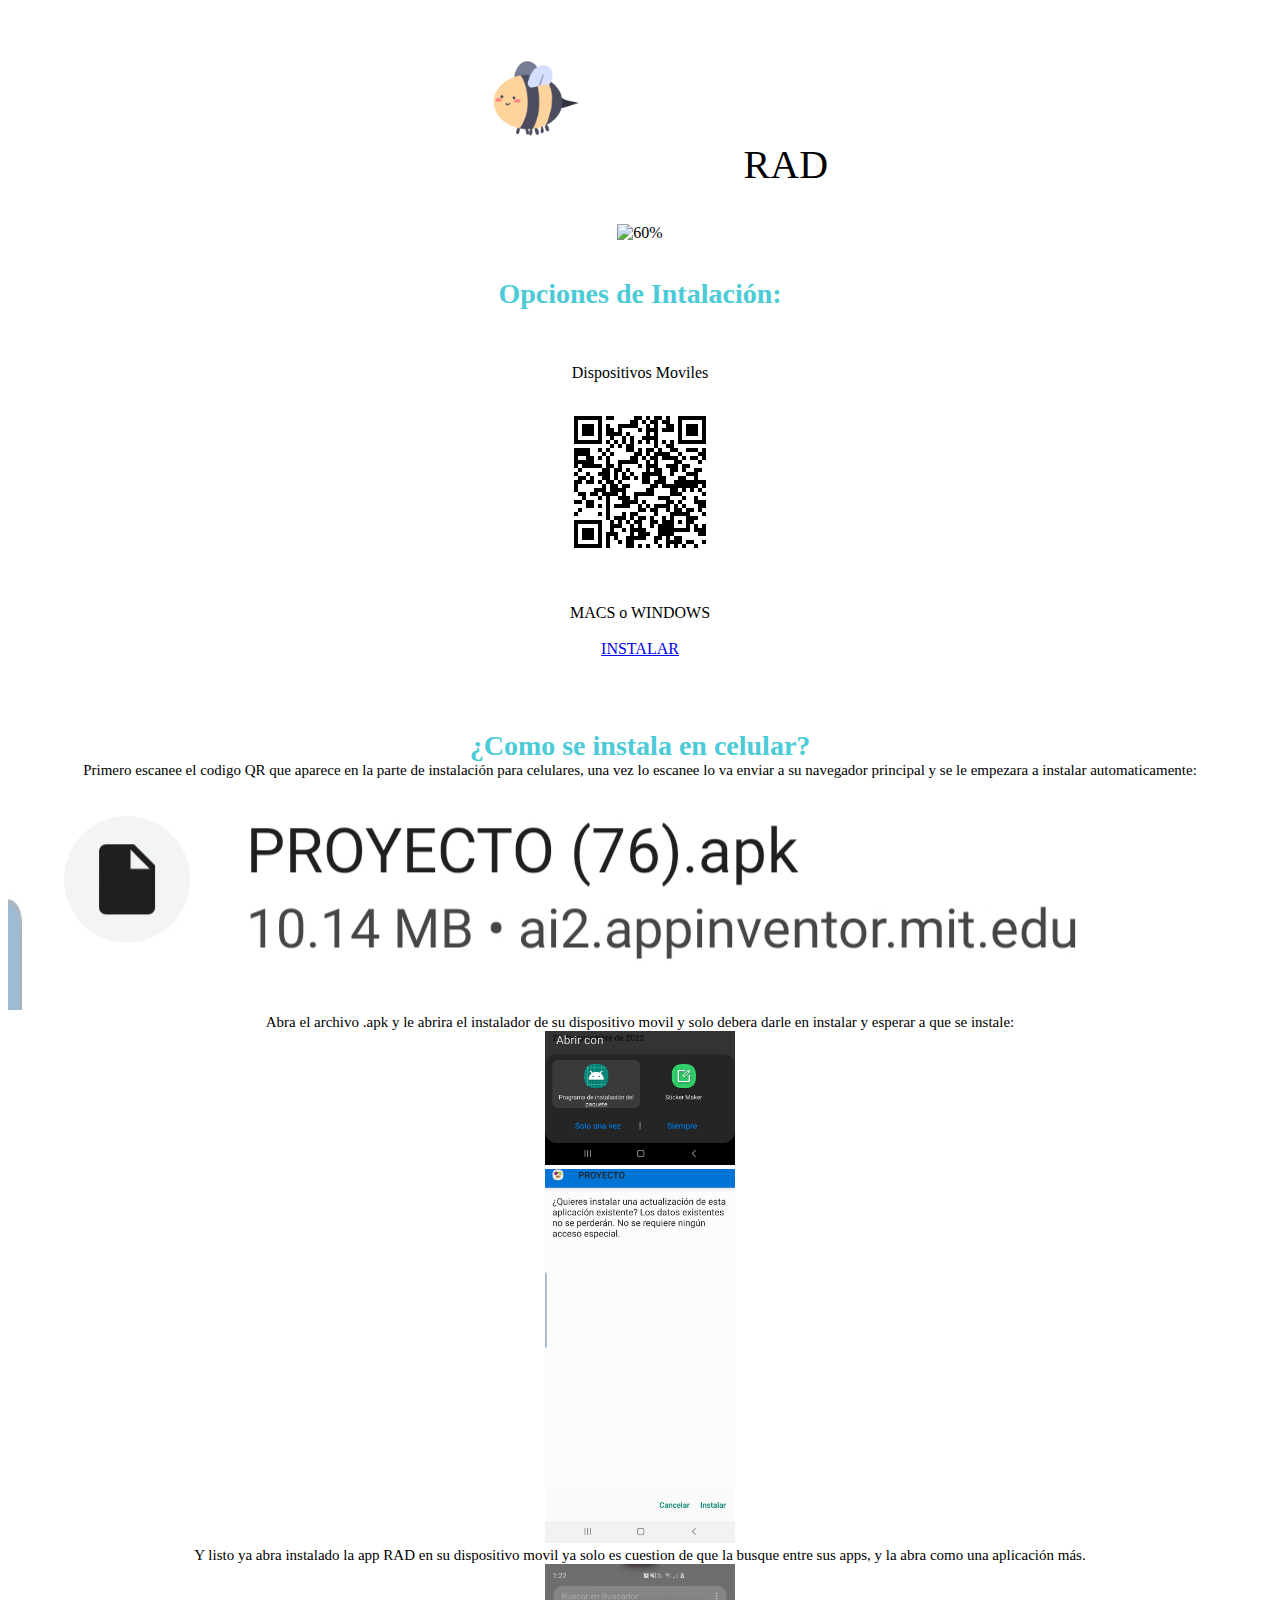
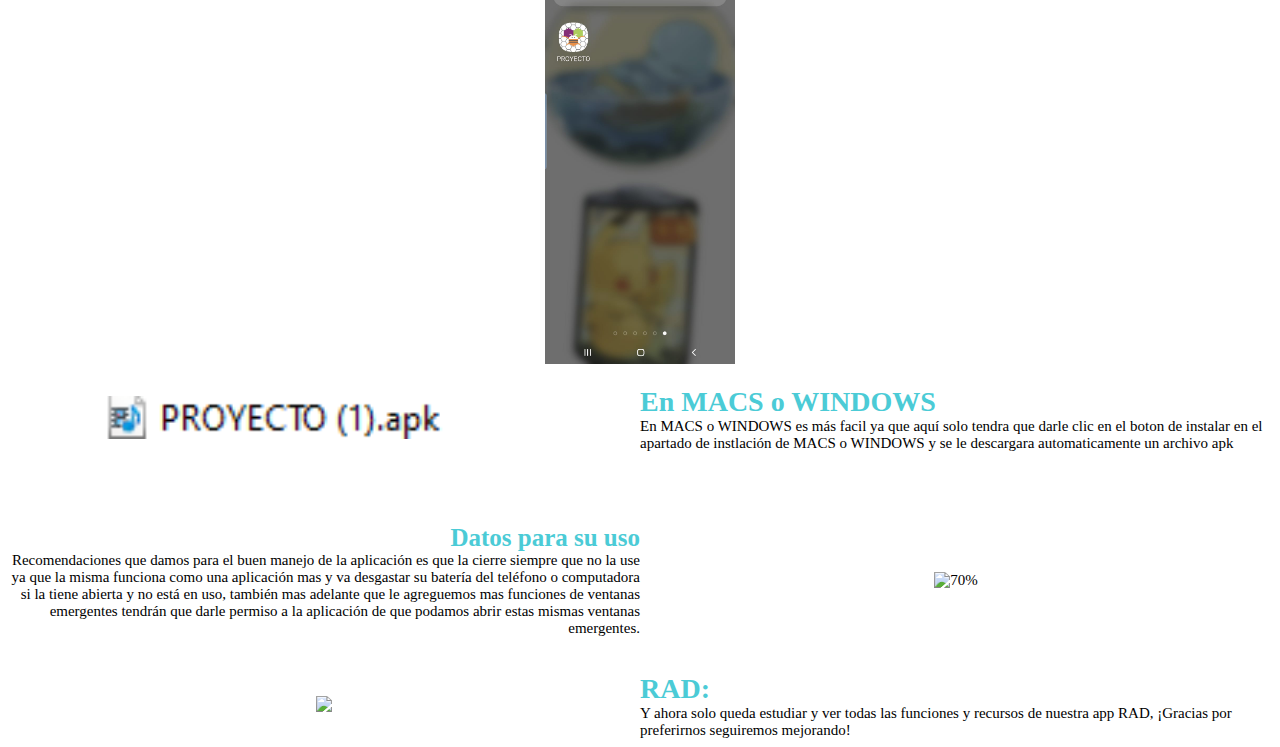
==== index.html @ 7ee8cae1 "Add files via upload" ====
<!DOCTYPE html>
<html lang="en" >
<head>
  <meta charset="UTF-8">
  <title>CodePen - TL-SF1008D</title>
  <link rel="stylesheet" href="./style.css">

</head>
<body>
<!-- partial:index.partial.html -->
<div id="contenedor">
<div stlye="clear:both;">&nbsp;</div>
<div style="width:100%; margin:0px auto;">

<div class="h3titulo">
<img src="abeja.jpeg" alt="Logo TP-LINK" width="12%">&nbsp;&nbsp;&nbsp;&nbsp;&nbsp;&nbsp;&nbsp;&nbsp;&nbsp;&nbsp;&nbsp;&nbsp;&nbsp; RAD</div>

  <br><br>
  <div style="text-align: center;">
   <img src="http://appinventor.mit.edu/explore/sites/explore.appinventor.mit.edu/files/ai-bee-logo.png" alt="60%" width="50%">
  </div>
  <br><br>
  
  
  <div class="h4sub">
  Opciones de Intalación:
    </div>
  <br>
  <br>
  <br>
<center>Dispositivos Moviles</center>
  <br>
<center><img src="qr.png"></center>
  <br>
  <br>
 
<center>MACS o WINDOWS</center>
  <br>
<center><a href="PROYECTO.apk">INSTALAR</a></center>
  <br>
  <br>
   
</div>
  
  <br><br>
  
  <div class="h4sub">
¿Como se instala en celular?
    </div>
  
  <div class="p2">
    
Primero escanee el codigo QR que aparece en la parte de instalación para celulares, una vez lo escanee lo va enviar a su navegador principal y se le empezara a instalar automaticamente:

  <br>

<img src="in1.jpeg">

  <br>

Abra el archivo .apk y le abrira el instalador de su dispositivo movil y solo debera darle en instalar y esperar a que se instale: 

  <br>

<img src="abrir.jpeg" alt="10%" width="15%">
  
  <br>

<img src="in2.jpeg" alt="10%" width="15%">

  <br>

Y listo ya abra instalado la app RAD en su dispositivo movil ya solo es cuestion de que la busque entre sus apps, y la abra como una aplicación más.

  <br>

<img src="movil.jpeg" alt="10%" width="15%">
  </div>
  
  <br>
  
  <div id="contenido">
    <div class="col2">
      <img src="apk.png" alt="Alto rendimiento de TL-SF1008D" width="80%">
    </div>
      <div class="col2">
       <div class="h5sub">
     En MACS o WINDOWS
      </div>
        <div class="p1">
En MACS o WINDOWS es más facil ya que aquí solo tendra que darle clic en el boton de instalar en el apartado de instlación de MACS o WINDOWS y se le descargara automaticamente un archivo apk
      </div> 
    </div></div>
  
  <br>
<br>
<br>
<br>
  
  <div id="contenido">
    <div class="col2">
     <div class="h6sub">
Datos para su uso
      </div>
        <div class="p3">
         Recomendaciones que damos para el buen manejo de la aplicación es que la cierre siempre que no la use ya que la misma funciona como una aplicación mas y va desgastar su batería del teléfono o computadora si la tiene abierta y no está en uso, también mas adelante que le agreguemos mas funciones de ventanas emergentes tendrán que darle permiso a la aplicación de que podamos abrir estas mismas ventanas emergentes.   
       </div>  
    </div>
      <div class="col2">
       <img src="https://engeman.com/wp-content/uploads/2019/12/imagemConfigura%C3%A7%C3%A3oFuncionalidades-1024x647.png" alt="70%" width="70%">
    </div></div>
  </div>

  <br><br>
  
  <div id="contenido">
    <div class="col2">
      <img src="https://kinsta.com/es/wp-content/uploads/sites/8/2021/10/configuracion-correo-electronico-rackspace-3.jpeg" width="80%">
    </div>
      <div class="col2">
       <div class="h5sub">
     RAD: </div>
        <div class="p1">
Y ahora solo queda estudiar y ver todas las funciones y recursos de nuestra app RAD, ¡Gracias por preferirnos seguiremos mejorando!
      </div> 
    </div></div>
<!-- partial -->
  
</body>
</html>
---- style.css ----
<style type="text/css">
#contenedor {
    display: table;
    border:0;
    max-width:760px;
    width: 100%;
    //text-align: center;
    margin: 0 auto;
}
#contenido {
float:center;
width:100%;
}
#contenido > div {
    display: table-cell;
    border: 0;
    vertical-align: middle;
    padding: 0px;

}

h3 {
font-size: 40px;
  text-align: center;
  width:100%;
}
h4 {
font-size: 25px;
  color: #3290D4; 
  text-align: right;
  width:100%;
}

h5 {
font-size: 25px;
  color: #3290D4; 
 text-align:center;
  width:100%;
}


.col1{ 
   width: 20%;
   column-count: 2;

  
}

.col2{
width:50%; 
  font-size: 15px;
 text-align:center;
  
  
}


.col3{
 width:30%; 
  font-size: 15px;
  

      
}
.col4{
width:40%;
  font-size: 16px;
 text-align:right;
 
}

.h3titulo {
font-size: 40px;
  text-align: center;
  width:100%;
}

.h4sub {
font-size: 28px;
  color: #4BCBD6; 
  text-align: center;
  width:100%;
  font-weight: bold;

}

.h5sub {
font-size: 28px;
  color: #4BCBD6; 
  text-align: left;
  width:100%;
  font-weight: bold;
}

.h6sub {
font-size: 25px;
  color: #4BCBD6; 
  text-align: right;
  width:100%;
    font-weight: bold;
}

p {
width:100%;
font-size: 14px;
text-align:center;

}

.p1 {
width:100%;
font-size: 15px;
 text-align: left;
  
}

.p2 {
width:100%;
font-size: 15px;
 text-align: center;

  
}

.p3 {
width:100%;
font-size: 15px;
 text-align: right;
  
}

.esp1{
   margin-left: 20%;
  font-size: 15px;
  }

.esp2{
   margin-right: 20%;
  font-size: 15px;
  }

.salto_linea{clear:both; height:20px;}

</style>
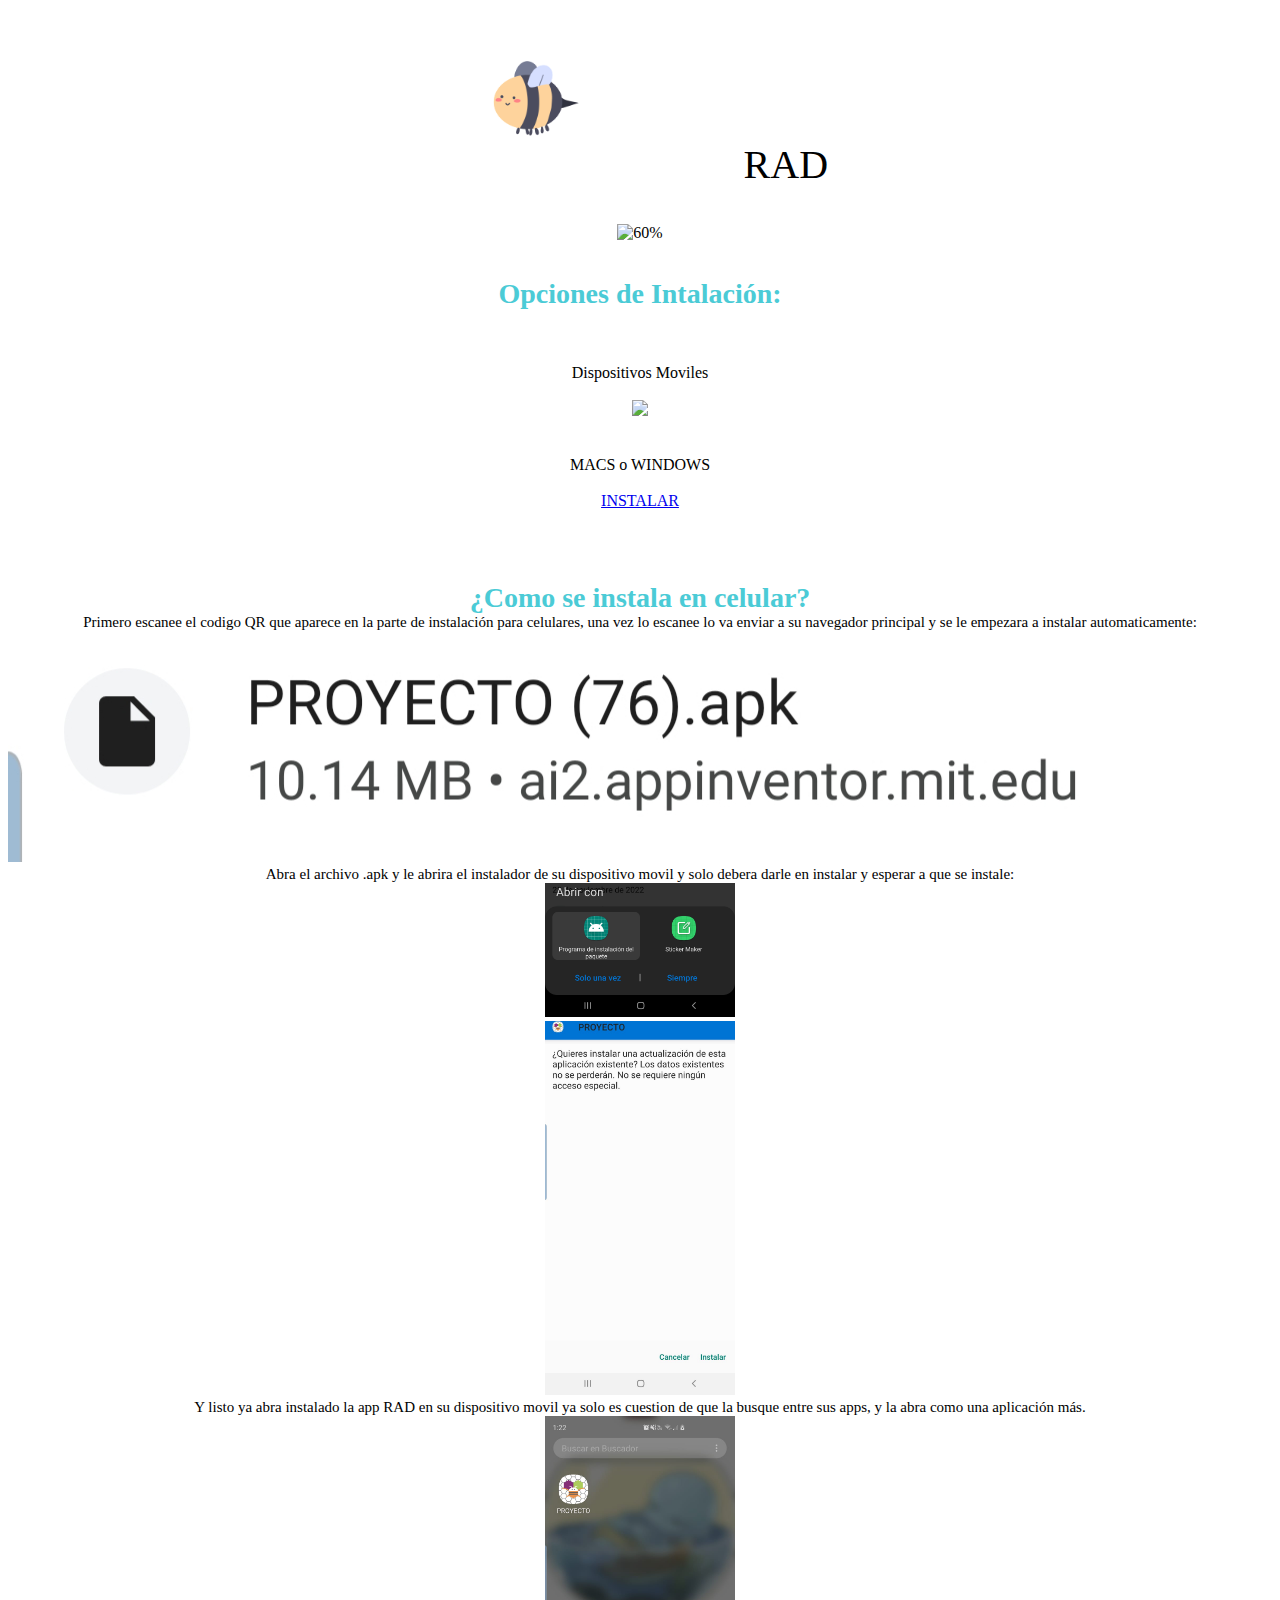
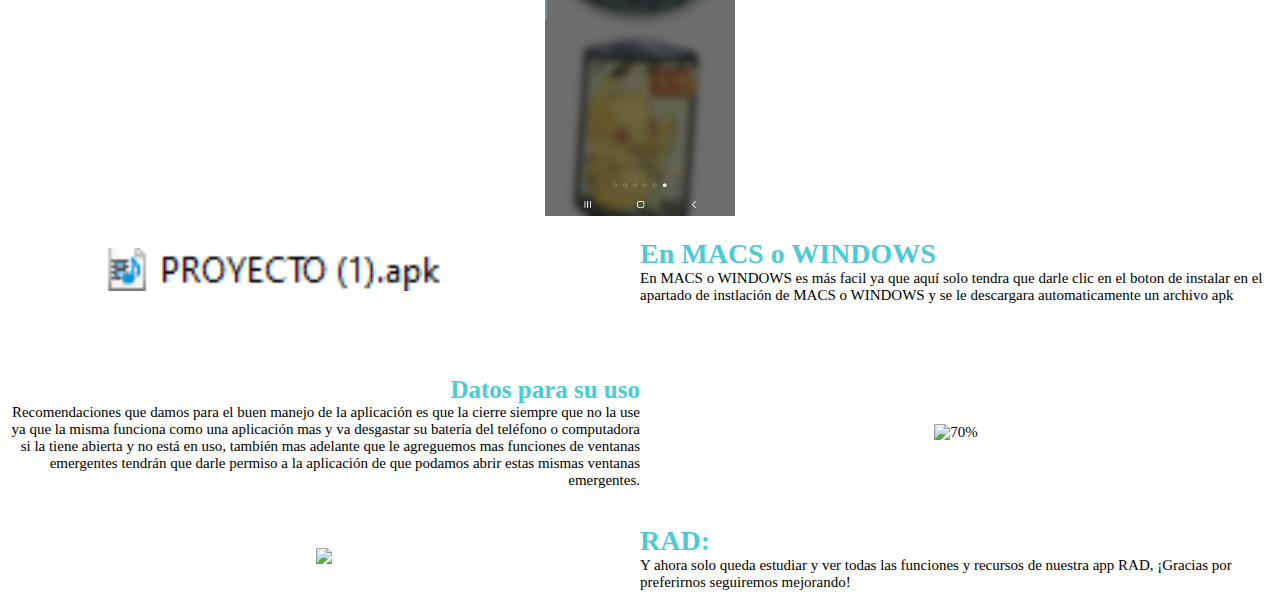
==== commit 256b8e40: "Update index.html" ====
--- a/index.html
+++ b/index.html
@@ -30,7 +30,7 @@
   <br>
 <center>Dispositivos Moviles</center>
   <br>
-<center><img src="qr.png"></center>
+<center><img src="[data-uri].jpg"></center>
   <br>
   <br>
  
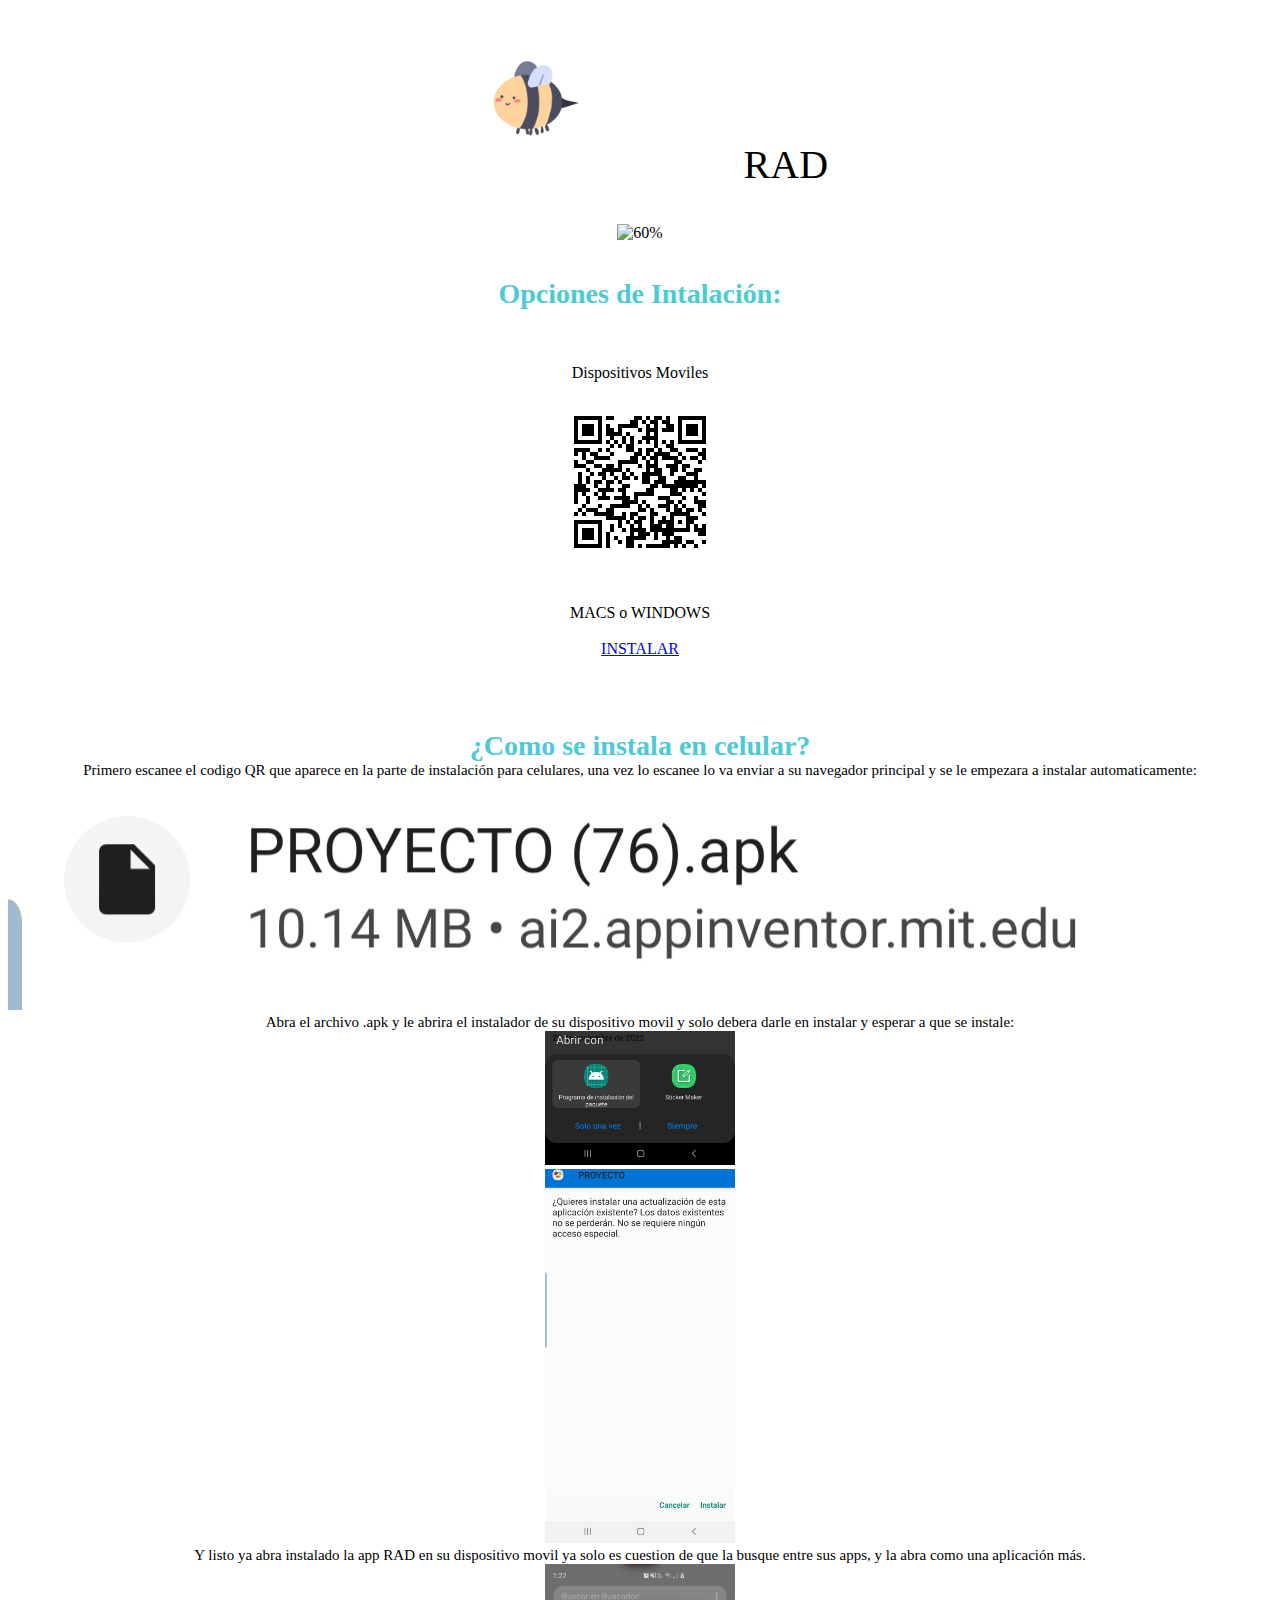
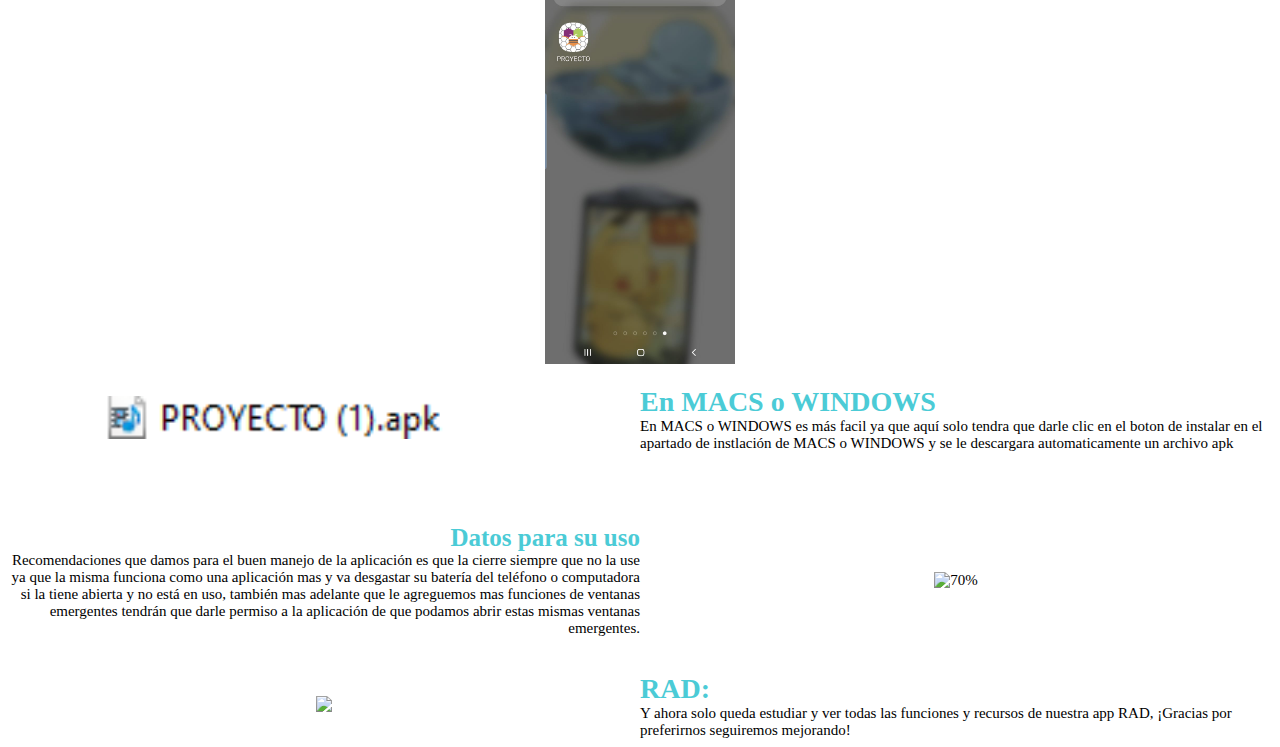
==== commit 74f9a6a3: "Update index.html" ====
--- a/index.html
+++ b/index.html
@@ -30,7 +30,7 @@
   <br>
 <center>Dispositivos Moviles</center>
   <br>
-<center><img src="[data-uri].jpg"></center>
+<center><img src="qr.gif"></center>
   <br>
   <br>
  
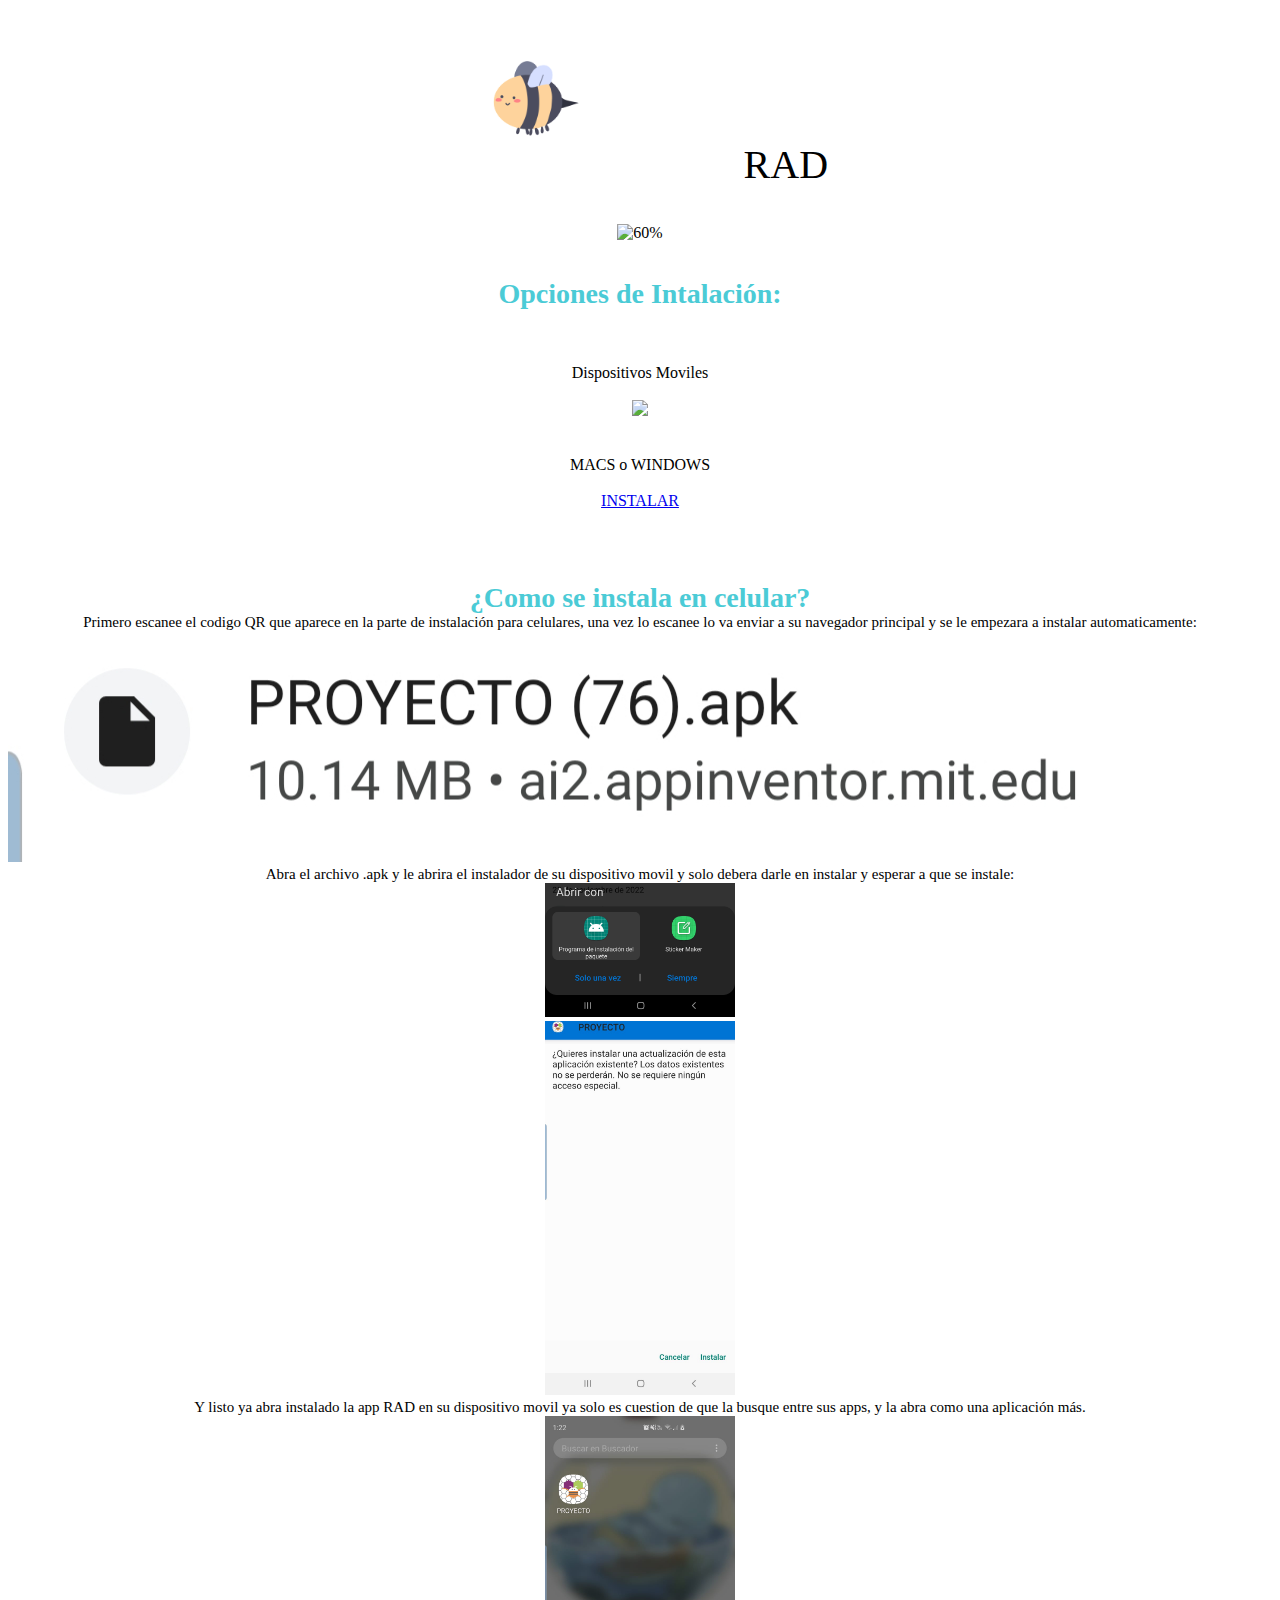
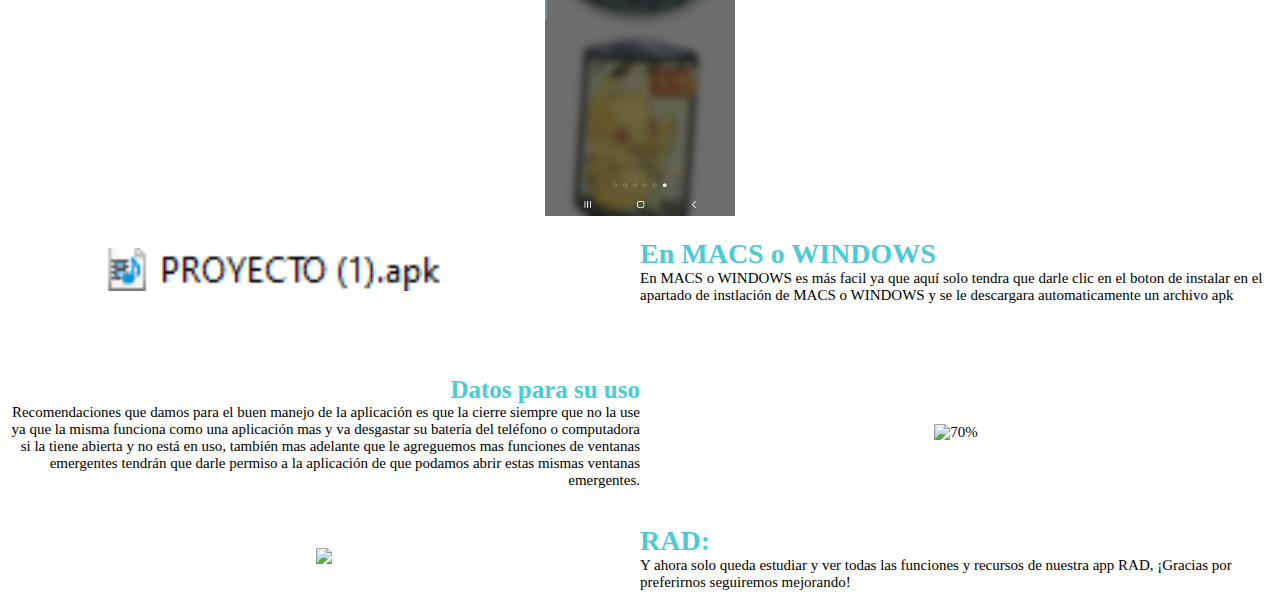
==== commit e2b54245: "Update index.html" ====
--- a/index.html
+++ b/index.html
@@ -30,7 +30,7 @@
   <br>
 <center>Dispositivos Moviles</center>
   <br>
-<center><img src="qr.gif"></center>
+<center><img src="qr.jpg"></center>
   <br>
   <br>
  
